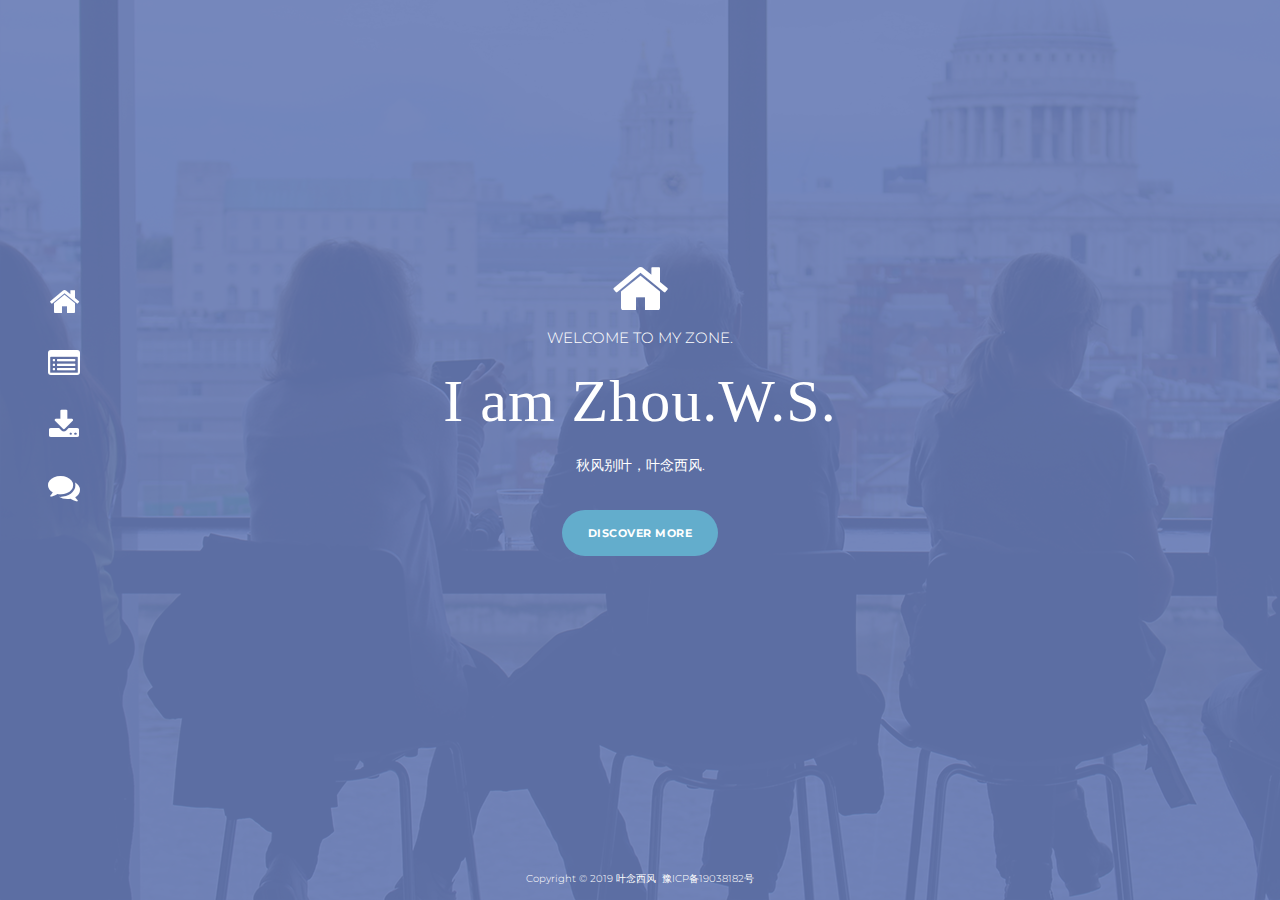
==== index.html @ fe88a27f "Update index.html" ====
<!doctype html>
<html lang="">
    <head>
        <meta charset="utf-8">
        <meta http-equiv="X-UA-Compatible" content="IE=edge,chrome=1">
        <title>叶念西风 - 个人首页 - www.zhouws.com</title>
        <meta name="description" content="叶念西风 个人首页 积累知识 分享经验 技术讨论 机器人 人工智能 SLAM 三维重建" />
        <meta name="keywords" content="叶念西风,个人首页,积累,知识,分享,经验,技术,讨论,机器人,人工智能,SLAM,三维重建" />
        <meta name="description" content="叶念西风个人首页">
        <meta name="viewport" content="width=device-width, initial-scale=1">
        <link rel="apple-touch-icon" href="apple-touch-icon.png">
	<link rel="shortcut icon" href="/favicon.ico" type="image/x-icon" />
        <link rel="stylesheet" href="css/bootstrap.min.css">
        <link href="https://fonts.loli.net/css?family=Montserrat:100,200,300,400,500,600,700,800,900" rel="stylesheet">
        <link rel="stylesheet" href="css/bootstrap-theme.min.css">
        <link rel="stylesheet" href="css/fontAwesome.css">
        <link rel="stylesheet" href="css/tooplate-style.css">

        <script src="js/vendor/modernizr-2.8.3-respond-1.4.2.min.js"></script>
	<style type="text/css">
	    #p1 .fa-home h4{
                font-family: SWItalt,vijaya,cmmi10;
                text-transform: none;
            }
	    .download_div{
		    background-color: rgba(255, 255, 255, 0.6)!important;
		    padding: 5px 30px;
		    color: #343434;
		    text-align: left;
		    margin-bottom: 60px;
	    }
	    .download_div ul{
		position: inherit;
		width: 100%;
		font-size: 14px;
		background-color: rgba(146, 175, 127, 0)!important;
		text-align: left;
		padding-top: 0;
		    list-style-type: none;
	    }
		.download_div ul li{
			margin: 10px 0;
			border-bottom: 1px dashed gray;
		}
	    .download_div ul li span{
		padding-left: 14px;
    		background: url(/res_dynli01.jpg) no-repeat 1px 8px;
	    }
	</style>
    </head>

    <body>
        <!--[if lt IE 8]>
            <p class="browserupgrade">You are using an <strong>outdated</strong> browser. Please <b>upgrade your browser</b> to improve your experience.</p>
        <![endif]-->


        <div class="ct" id="t1">
            <div class="ct" id="t2">
                <div class="ct" id="t3">
                    <div class="ct" id="t4">
                        <section>  
                            <ul>
                                <a href="#t1"><li class="icon fa fa-home" id="uno"></li></a>
                                <a href="#t2" title="My Blog"><li class="icon fa fa-list-alt" id="dos"></li></a>
                                <a href="#t3" title="Download"><li class="icon fa fa-download" id="tres"></li></a>
                                <a href="#t4" title="Contact Me"><li class="icon fa fa-comments" id="cuatro"></li></a>

                            </ul>
                            <div class="page" id="p1">
                                <li class="icon fa fa-home"><span class="title">Welcome To My Zone.</span><h4>I am Zhou.W.S.</h4><p>秋风别叶，叶念西风.</p><div class="primary-button"><a href="#t2">Discover More</a></div></li>   
                            </div>
                            
                            <div class="page" id="p2">   
                                <li class="icon fa fa-list-alt"><span class="title">My Blog</span>
                                    <div class="container">
                                        <div class="row">
                                            <div class="col-md-6  col-md-offset-3">
                                                <div class="right-info">
                                                    <div class="primary-button"><a href="https://blog.zhouws.com" target="_blank">Entry Blog</a></div>
                                                </div>
                                            </div>
                                        </div>
                                    </div>
                                </li>
                            </div>
                            <div class="page" id="p3">
                                <li class="icon fa fa-download"><span class="title">Download</span>
                                    <div class="container">
                                        <div class="row">
                                            <div class="col-md-6">
                                            	<div class="download_div">
					    		<ul>
							<li><span><a href="/downloads/papers/ORB_an_efficient_alternative_to_SIFT_or_SURF.pdf" target="_blank">ORB an efficient alternative to SIFT or SURF</a></span></li>
                                                	<li><span><a href="/downloads/papers/ORB_an_efficient_alternative_to_SIFT_or_SURF.pdf" target="_blank">ORB an efficient alternative to SIFT or SURF</a></span></li>
							</ul>
                                            	</div>
					    </div>
					    <div class="col-md-6">
                                                <div class="download_div">
					    		<ul>
							<li><span><a href="/downloads/papers/ORB_an_efficient_alternative_to_SIFT_or_SURF.pdf" target="_blank">ORB an efficient alternative to SIFT or SURF</a></span></li>
                                                	<li><span><a href="/downloads/papers/ORB_an_efficient_alternative_to_SIFT_or_SURF.pdf" target="_blank">ORB an efficient alternative to SIFT or SURF</a></span></li>
							</ul>
                                                </div>
					    </div>
                                        </div>
                                    </div>
                                </li>
                            </div>
                            <div class="page" id="p4">
                                <li class="icon fa fa-comments"><span class="title">Contact Me</span>
                                    <div class="container">
                                        <div class="row">
                                            <div class="col-md-6">
                                                <form id="contact" action="" method="post">
                                                    <div class="col-md-12">
                                                        <fieldset>
                                                            <input name="name" type="text" class="form-control" id="name" placeholder="Your Name" required="">
                                                        </fieldset>
                                                    </div>
                                                    <div class="col-md-12">
                                                        <fieldset>
                                                            <input name="email" type="email" class="form-control" id="email" placeholder="Email" required="">
                                                        </fieldset>
                                                    </div>
                                                    <div class="col-md-12">
                                                        <fieldset>
                                                            <textarea name="message" rows="6" class="form-control" id="message" placeholder="Message" required></textarea>
                                                        </fieldset>
                                                    </div>
                                                    <div class="col-md-12">
                                                        <fieldset>
                                                            <button type="submit" id="form-submit" class="btn">Send Message</button>
                                                        </fieldset>
                                                    </div>
                                                </form>
                                            </div>
                                            <div class="col-md-6">
                                                <div class="right-info">
                                                    <p>if you have some thing want to tell me,you can gei me an email.</p>
                                                    <ol class="social-icons">
                                                    <i><a href="mailto:zhouws.chn@gmail.com" title="EMail:zhouws.chn@gmail.com"><i class="fa fa-envelope"></i></a></i>
                                                    <i><a href="#" title="QQ:2216691777"><i class="fa fa-qq"></i></a></i>
                                                    <i><a href="#" title="WeChat:ynxf66"><i class="fa fa-weixin"></i></a></i>
                                                    <i><a href="https://github.com/zhouws-chn" title="Github:zhouws-chn"  target="_blank"><i class="fa fa-github"></i></a></i>
                                                    </ol>
                                                </div>
                                            </div>
                                        </div>
                                    </div>
                                </li>
                            </div>  
                            <p class="credit">Copyright&nbsp;&copy; 2019&nbsp;叶念西风&nbsp;&nbsp;<a href="http://www.beian.miit.gov.cn/"  target="_blank">豫ICP备19038182号</a></p>
                        </section>
                    </div>
                </div>
            </div>
        </div>
        <script src="https://ajax.proxy.ustclug.org/ajax/libs/jquery/1.11.2/jquery.min.js"></script>
        <script>window.jQuery || document.write('<script src="js/vendor/jquery-1.11.2.min.js"><\/script>')</script>
        <script src="js/vendor/bootstrap.min.js"></script>
        <script src="js/plugins.js"></script>
        <script src="js/main.js"></script>
    </body>
</html>
---- css/tooplate-style.css ----
body {
	font-family: 'Montserrat', sans-serif;
}

p {
	font-family: 'Montserrat', sans-serif;
	font-size: 14px;
	font-weight: 300;
	line-height: 23px;
}

* {
  transition: all 500ms ease-out;
  -webkit-transition: all 500ms ease-out;
}

html, body, section, .page {
  width: 100%;
  height: 100%;
  margin: 0;
  padding: 0;
  transition: all 1s cubic-bezier(.5, -0.005, 0.2, 1) !important;
  -webkit-transition: all 1s cubic-bezier(.5, -0.005, 0.2, 1) !important;
  color: #fff;
  background-image: url(../img/home-bg.png);
  background-repeat: no-repeat;
  background-size: cover;
  overflow: hidden;
}

section {
  width:400%;  
}

.page {
  position: absolute;
}

#p1 {
  left: 0;
  background-image: url(../img/home-bg.png);
  background-repeat: no-repeat;
  background-size: cover;
}

#p2 {
  left: 100%;
  background-image: url(../img/about-bg.png);
  background-repeat: no-repeat;
  background-size: cover;
}

#p3 {
  left: 200%;
  background-image: url(../img/gallery-bg.png);
  background-repeat: no-repeat;
  background-size: cover;
}

#p4 {
  left: 300%;
  background-image: url(../img/contact-bg.png);
  background-repeat: no-repeat;
  background-size: cover;
}

ul {
 position: fixed; 
 z-index: 1;
}
#t1:target .page#p1 {
    transform: translateX(0);
}
#t2:target .page#p2 {
    transform: translateX(-90%);
}
#t3:target .page#p3 {
    transform: translateX(-190%);
}
#t4:target .page#p4 {
    transform: translateX(-290%);
}

#t2:target ul, 
#t3:target ul,
#t4:target ul {
  background-color: rgba(48, 51, 60, 1);
}
.tlinks{text-indent:-9999px;height:0;line-height:0;font-size:0;overflow:hidden;}
.page#p1 {
  -webkit-transition: all 0.5s ease-in-out; */
  -moz-transition: all 0.5s ease-in-out;
  -o-transition: all 0.5s ease-in-out;
  transition: all 0.5s ease-in-out;
}

#t2:target .page#p1 .icon, 
#t3:target .page#p1 .icon,
#t4:target .page#p1 .icon {
  -webkit-filter: blur(5px);
  filter: blur(5px);
}

.icon {
  color: #fff;
  font-size: 32px;
  display: block;
}

ul .icon:hover {
  opacity: 0.6;
}

#p1 .icon .title {
  margin-bottom: 20px;
}

#t2:target ul .icon,
#t3:target ul .icon,
#t4:target ul .icon {
  transform: scale(1); 
  transition-delay: .1s;
}

#t2:target #dos {
	color: #9f7f5f;
	-moz-transition: all 0.2s linear;
	-o-transition: all 0.2s linear;
	-webkit-transition: all 0.2s linear;
}

#t3:target #tres {
	color: #8aaa75;
	-moz-transition: all 0.2s linear;
	-o-transition: all 0.2s linear;
	-webkit-transition: all 0.2s linear;
}

#t4:target #cuatro {
	color: #8575aa;
	-moz-transition: all 0.2s linear;
	-o-transition: all 0.2s linear;
	-webkit-transition: all 0.2s linear;
}

ul {
  padding-top: 20%;
  position: fixed;
  top: 0;
  bottom: 0;
  left: 0;
  /*right: 0;*/
  margin: auto;
  height: auto;
  width: 10%;
  padding-left: 0;
  padding-right: 0;
  padding-bottom: 0;
  text-align: center;
  background-color: rgba(48, 51, 60, 0);
 }

ul li {
  margin: 30px 0;
}

a {
  text-decoration: none!important;
}

.title, .hint {
  display: block;
}

.page .icon {
  position: absolute;
  top: 0;
  bottom: 0;
  right: 10%;
  left: 0;
  width: auto;
  height: auto;
  margin: auto;
  text-align: center;
  font-size: 60px;
  transform: translateX(360%);
  line-height: 1.3;
}

.page {
	overflow-y: scroll;
}

.page#p1 .icon {
  margin-left: 10%;
  	height: 400px;
}

.page#p2 .icon {
  	height: 600px;
}

.page#p3 .icon {
  	height: 700px;
}

.page#p4 .icon {
  	height: 600px;
}

.page#p1 .icon {
  transform: translateX(0) !important;
}

#t2:target .page#p2 .icon {
  transform: translateX(0) !important;
}

#t3:target .page#p3 .icon {
  transform: translateX(0) !important;
}

#t4:target .page#p4 .icon {
  transform: translateX(0) !important;
}

.credit {
	position: absolute;
	bottom: 0;
	width: 100%;
	text-align: center;
	font-size: 10px;
	font-family: 'Montserrat', sans-serif;
}

.credit a {
	color: #fff
}


.primary-button a {
	font-family: 'Montserrat', sans-serif;
	display: inline-block;
	padding: 15px 25px;
	background-color: #63adcc;
	color: #fff;
	font-size: 11px;
	text-transform: uppercase;
	font-weight: 700;
	letter-spacing: 0.5px;
	border-radius: 25px;
	border: 1px solid transparent;
	text-decoration: none;
}

.primary-button a:hover {
	background-color: transparent;
	border: 1px solid #fff;
}


#p1 .primary-button {
	display: block;
	margin-top: -20px;
  padding-bottom: 60px;
}

#p1 span {
	font-size: 15px;
	font-family: 'Montserrat', sans-serif;
	text-transform: uppercase;
	font-weight: 300;
}

#p1 h4 {
	letter-spacing: 1px;
	font-size: 60px;
	font-family: 'Montserrat', sans-serif;
	text-transform: uppercase;
	font-weight: 500;
}

#p1 p {
	margin: 20px 30% 20px 30%;
}


#p2 .left-text {
	text-align: left;
}

#p2 .primary-button {
  margin-bottom: 30px;
}

#p2 .right-image {
  padding-bottom: 40px;
}

#p2 .right-image img {
	max-width: 100%;
	overflow: hidden;
}

#p2 .title {
	font-size: 15px;
	font-family: 'Montserrat', sans-serif;
	text-transform: uppercase;
	font-weight: 300;
	margin-bottom: 60px;
}

#p2 h4 {
	letter-spacing: 1px;
	font-size: 48px;
	font-family: 'Montserrat', sans-serif;
	font-weight: 600;
	margin-bottom: 30px;
}



#p3 .title {
	font-size: 15px;
	font-family: 'Montserrat', sans-serif;
	text-transform: uppercase;
	font-weight: 300;
	margin-bottom: 60px;
}

#p3 .project-item {
	margin: 15px 0px;
}

#p3 .project-item img {
	width: 100%;
	overflow: hidden;
}

#p3 .last-project {
  padding-bottom: 40px;
}

#p4 .title {
	font-size: 15px;
	font-family: 'Montserrat', sans-serif;
	text-transform: uppercase;
	font-weight: 300;
	margin-bottom: 60px;
}

#p4 fieldset {
	margin-top: -30px;	
	margin-bottom: 15px;
}

#p4 input {
	font-family: 'Montserrat', sans-serif;
	padding-left: 15px;
	max-width: 100%;
	height: 40px;
	display: inline-block;
	line-height: 40px;
	font-size: 13px;
	color: #fff;
	background-color: rgba(0, 0, 0, 0.3);
	border: none;
	outline: none;
	border-radius: 0;
	box-shadow: none;
}

#p4 input:focus {
  outline: none!important;
  box-shadow: none;
}

#p4 textarea {
	font-family: 'Montserrat', sans-serif;
	margin-top: 35px;
  margin-bottom: 20px;
  padding-left: 15px;
  width: 100%;
  max-width: 100%;
  max-height: 180px;
  height: 140px;
  display: inline-block;
  line-height: 40px;
  font-size: 13px;
  color: #fff;
  background-color: rgba(0, 0, 0, 0.3);
  border: none;
  outline: none!important;
  border-radius: 0;
  box-shadow: none;
}

#p4 textarea:focus {
  	outline: none!important;
  	box-shadow: none;
}

#p4 button {
	font-family: 'Montserrat', sans-serif;
  	display: inline-block;
	padding: 15px 25px;
	background-color: #63adcc;
	color: #fff;
	font-size: 11px;
	text-transform: uppercase;
	font-weight: 700;
	left: 0.5px;
	border-radius: 25px;
	border: 1px solid transparent;
}

#p4 button:hover {
	color: #fff;
	background-color: transparent;
	border: 1px solid #fff;
	-moz-transition: all 0.2s linear;
	-o-transition: all 0.2s linear;
	-webkit-transition: all 0.2s linear;
}

#p4 .right-info {
	background-color: #fff;
	padding: 30px;
	color: #343434;
	text-align: left;
  margin-bottom: 60px;
}

#p4 .right-info p em {
	font-style: normal;
	font-weight: 500;
}

#p4 .right-info .social-icons {
  margin-top: 45px;
}

#p4 .right-info ol {
  padding: 0;
  margin: 0;
}

#p4 .right-info i {
  margin-right: 10px;
  color: #fff;
  font-size: 15px;
  width: 34px;
  height: 34px;
  background-color: #cdcdcd;
  display: inline-block;
  border-radius: 50%;
  text-align: center;
  line-height: 34px;
}

#p4 .right-info i:hover {
  background-color: #63adcc;
  -moz-transition: all 0.3s linear;
  -o-transition: all 0.3s linear;
  -webkit-transition: all 0.3s linear;
}

@media (max-width: 600px){ 

  ul {
    padding-top: 50%!important;
  }

}


@media (max-width: 850px){ 

  ul {
    padding-top: 10%;
  }

	.page#p1 .icon {
	  	height: auto;
	  	padding: 80px 0px 0px 4%;
  }

  #p1 .primary-button {
    margin-bottom: 100px;
  }

	#p1 h4 {
		letter-spacing: 1px;
		font-size: 36px;
		font-family: 'Montserrat', sans-serif;
		text-transform: uppercase;
		font-weight: 500;
	}

	#p1 p {
		margin: 20px;
	}

	.page#p2 .icon {
	  	height: auto;
	  	padding: 80px 0px;
	}

	#p2 .left-text {
		text-align: center;
		margin-bottom: 45px;
	}

	#p2 .right-image {
		margin-bottom: 40px;
	}

	.page#p3 .icon {
	  	height: auto;
	  	padding: 80px 0px;
	}

	#p3 .last-project {
		margin-bottom: 40px;
	}

	.page#p4 .icon {
	  	height: auto;
	  	padding: 80px 0px;
	}

	#p4 .right-info {
		margin-bottom: 60px;
	}

	#p4 .right-info i { 
		margin-right: 0px;
	}

	#p4 .right-info {
		padding: 20px;
	}

	html, body, section, .page {
	    position: absolute;
	    width: 100%;
	    height: 100%;
	    margin: 0;
	    padding: 0;
	    transition: all 1s cubic-bezier(.5, -0.005, 0.2, 1) !important;
	    -webkit-transition: all 1s cubic-bezier(.5, -0.005, 0.2, 1) !important;
	    color: #fff;
	    background: #30333c;
	}

	.credit {
		background-color: rgba(0, 0, 0, 0.5);
		margin-bottom: 0px;
		padding: 8px 0px;
	}

}




/*
========================================
----------- LIGHT BOX STYLE ------------
========================================
*/

/* Preload images */
body:after {
  content: url(../img/close.png) url(../img/loading.gif) url(../img/prev.png) url(../img/next.png);
  display: none;
}

body.lb-disable-scrolling {
  overflow: hidden;
}

.lightboxOverlay {
  position: absolute;
  top: 0;
  left: 0;
  z-index: 9999;
  background-color: black;
  filter: progid:DXImageTransform.Microsoft.Alpha(Opacity=80);
  opacity: 0.8;
  display: none;
}

.lightbox {
  position: absolute;
  margin-top: 5%;
  left: 0;
  width: 100%;
  z-index: 10000;
  text-align: center;
  line-height: 0;
  font-weight: normal;
}

.lightbox .lb-image {
  display: block;
  height: auto;
  max-width: inherit;
  max-height: none;
  border-radius: 3px;

  /* Image border */
  border: 4px solid white;
}

.lightbox a img {
  border: none;
}

.lb-outerContainer {
  position: relative;
  *zoom: 1;
  width: 250px;
  height: 250px;
  margin: 0 auto;
  border-radius: 4px;

  /* Background color behind image.
     This is visible during transitions. */
  background-color: white;
}

.lb-outerContainer:after {
  content: "";
  display: table;
  clear: both;
}

.lb-loader {
  position: absolute;
  top: 43%;
  left: 0;
  height: 25%;
  width: 100%;
  text-align: center;
  line-height: 0;
}

.lb-cancel {
  display: block;
  width: 32px;
  height: 32px;
  margin: 0 auto;
  background: url(../img/loading.gif) no-repeat;
}

.lb-nav {
  position: absolute;
  top: 0;
  left: 0;
  height: 100%;
  width: 100%;
  z-index: 10;
}

.lb-container > .nav {
  left: 0;
}

.lb-nav a {
  outline: none;
  background-image: url('[data-uri]');
}

.lb-prev, .lb-next {
  height: 100%;
  cursor: pointer;
  display: block;
}

.lb-nav a.lb-prev {
  width: 34%;
  left: 0;
  float: left;
  background: url(../img/prev.png) left 48% no-repeat;
  filter: progid:DXImageTransform.Microsoft.Alpha(Opacity=0);
  opacity: 0;
  -webkit-transition: opacity 0.6s;
  -moz-transition: opacity 0.6s;
  -o-transition: opacity 0.6s;
  transition: opacity 0.6s;
}

.lb-nav a.lb-prev:hover {
  filter: progid:DXImageTransform.Microsoft.Alpha(Opacity=100);
  opacity: 1;
}

.lb-nav a.lb-next {
  width: 64%;
  right: 0;
  float: right;
  background: url(../img/next.png) right 48% no-repeat;
  filter: progid:DXImageTransform.Microsoft.Alpha(Opacity=0);
  opacity: 0;
  -webkit-transition: opacity 0.6s;
  -moz-transition: opacity 0.6s;
  -o-transition: opacity 0.6s;
  transition: opacity 0.6s;
}

.lb-nav a.lb-next:hover {
  filter: progid:DXImageTransform.Microsoft.Alpha(Opacity=100);
  opacity: 1;
}

.lb-dataContainer {
  margin: 0 auto;
  padding-top: 5px;
  *zoom: 1;
  width: 100%;
  -moz-border-radius-bottomleft: 4px;
  -webkit-border-bottom-left-radius: 4px;
  border-bottom-left-radius: 4px;
  -moz-border-radius-bottomright: 4px;
  -webkit-border-bottom-right-radius: 4px;
  border-bottom-right-radius: 4px;
}

.lb-dataContainer:after {
  content: "";
  display: table;
  clear: both;
}

.lb-data {
  padding: 0 4px;
  color: #ccc;
}

.lb-data .lb-details {
  width: 85%;
  float: left;
  text-align: left;
  line-height: 1.1em;
}

.lb-data .lb-caption {
  font-size: 13px;
  font-weight: bold;
  line-height: 1em;
}

.lb-data .lb-caption a {
  color: #4ae;
}

.lb-data .lb-number {
  display: block;
  clear: left;
  padding-bottom: 1em;
  font-size: 12px;
  color: #999999;
}

.lb-data .lb-close {
  display: block;
  float: right;
  width: 30px;
  height: 30px;
  background: url(../img/close.png) top right no-repeat;
  text-align: right;
  outline: none;
  filter: progid:DXImageTransform.Microsoft.Alpha(Opacity=70);
  opacity: 0.7;
  -webkit-transition: opacity 0.2s;
  -moz-transition: opacity 0.2s;
  -o-transition: opacity 0.2s;
  transition: opacity 0.2s;
}

.lb-data .lb-close:hover {
  cursor: pointer;
  filter: progid:DXImageTransform.Microsoft.Alpha(Opacity=100);
  opacity: 1;
}
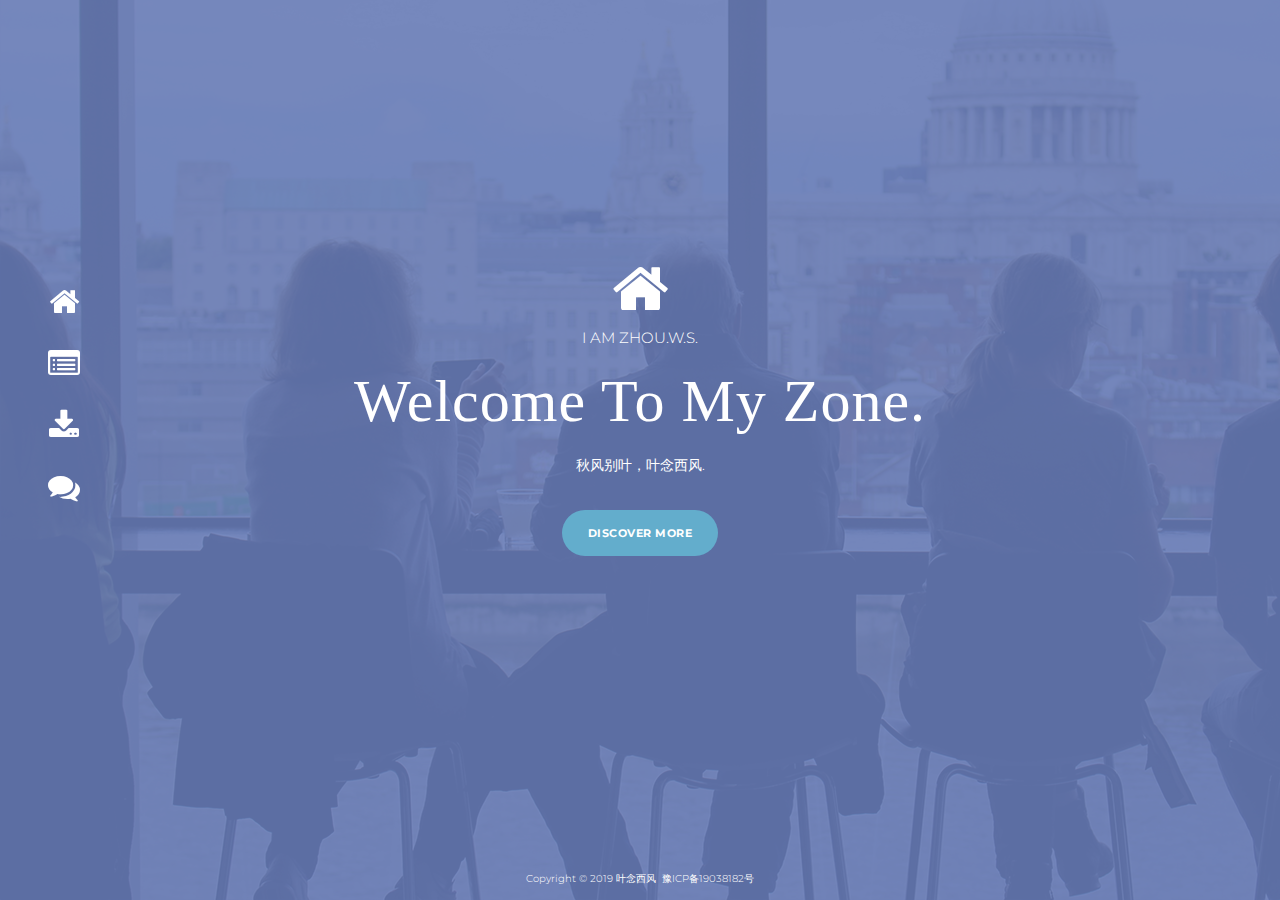
==== commit 49a0dcfa: "Update index.html" ====
--- a/index.html
+++ b/index.html
@@ -68,7 +68,7 @@
 
                             </ul>
                             <div class="page" id="p1">
-                                <li class="icon fa fa-home"><span class="title">Welcome To My Zone.</span><h4>I am Zhou.W.S.</h4><p>秋风别叶，叶念西风.</p><div class="primary-button"><a href="#t2">Discover More</a></div></li>   
+                                <li class="icon fa fa-home"><span class="title">I am Zhou.W.S.</span><h4>Welcome To My Zone.</h4><p>秋风别叶，叶念西风.</p><div class="primary-button"><a href="#t2">Discover More</a></div></li>   
                             </div>
                             
                             <div class="page" id="p2">   
@@ -91,16 +91,17 @@
                                             <div class="col-md-6">
                                             	<div class="download_div">
 					    		<ul>
-							<li><span><a href="/downloads/papers/ORB_an_efficient_alternative_to_SIFT_or_SURF.pdf" target="_blank">ORB an efficient alternative to SIFT or SURF</a></span></li>
-                                                	<li><span><a href="/downloads/papers/ORB_an_efficient_alternative_to_SIFT_or_SURF.pdf" target="_blank">ORB an efficient alternative to SIFT or SURF</a></span></li>
+							<li><span><a href="/downloads/softwares/opencv-3.4.7.zip" target="_blank">opencv-3.4.7.zip</a></span></li>
 							</ul>
                                             	</div>
 					    </div>
 					    <div class="col-md-6">
                                                 <div class="download_div">
 					    		<ul>
-							<li><span><a href="/downloads/papers/ORB_an_efficient_alternative_to_SIFT_or_SURF.pdf" target="_blank">ORB an efficient alternative to SIFT or SURF</a></span></li>
-                                                	<li><span><a href="/downloads/papers/ORB_an_efficient_alternative_to_SIFT_or_SURF.pdf" target="_blank">ORB an efficient alternative to SIFT or SURF</a></span></li>
+							<li><span><a href="/downloads/softwares/SciHub_Desktop_3.3.exe" target="_blank">SciHub Desktop 3.3 （免费下载文献全文）</a></span></li>
+							<li><span><a href="/downloads/softwares/SCI-HUB_client_v5.0.exe" target="_blank">SCI-HUB 客户端 V5.0</a></span></li>
+							<li><span><a href="/downloads/softwares/winrar_x64.exe" target="_blank">WinRAR X64位</a></span></li>
+							<li><span><a href="https://github.com/zhouws-chn/USB2SerialDriver" target="_blank">USB串口驱动(Windows, macOS, Linux and Android)</a></span></li>
 							</ul>
                                                 </div>
 					    </div>
@@ -163,4 +164,18 @@
         <script src="js/plugins.js"></script>
         <script src="js/main.js"></script>
     </body>
+	<script>
+    (function(){
+        var bp = document.createElement('script');
+        var curProtocol = window.location.protocol.split(':')[0];
+        if (curProtocol === 'https') {
+            bp.src = 'https://zz.bdstatic.com/linksubmit/push.js';
+        }
+        else {
+            bp.src = 'http://push.zhanzhang.baidu.com/push.js';
+        }
+        var s = document.getElementsByTagName("script")[0];
+        s.parentNode.insertBefore(bp, s);
+    })();
+</script>
 </html>
